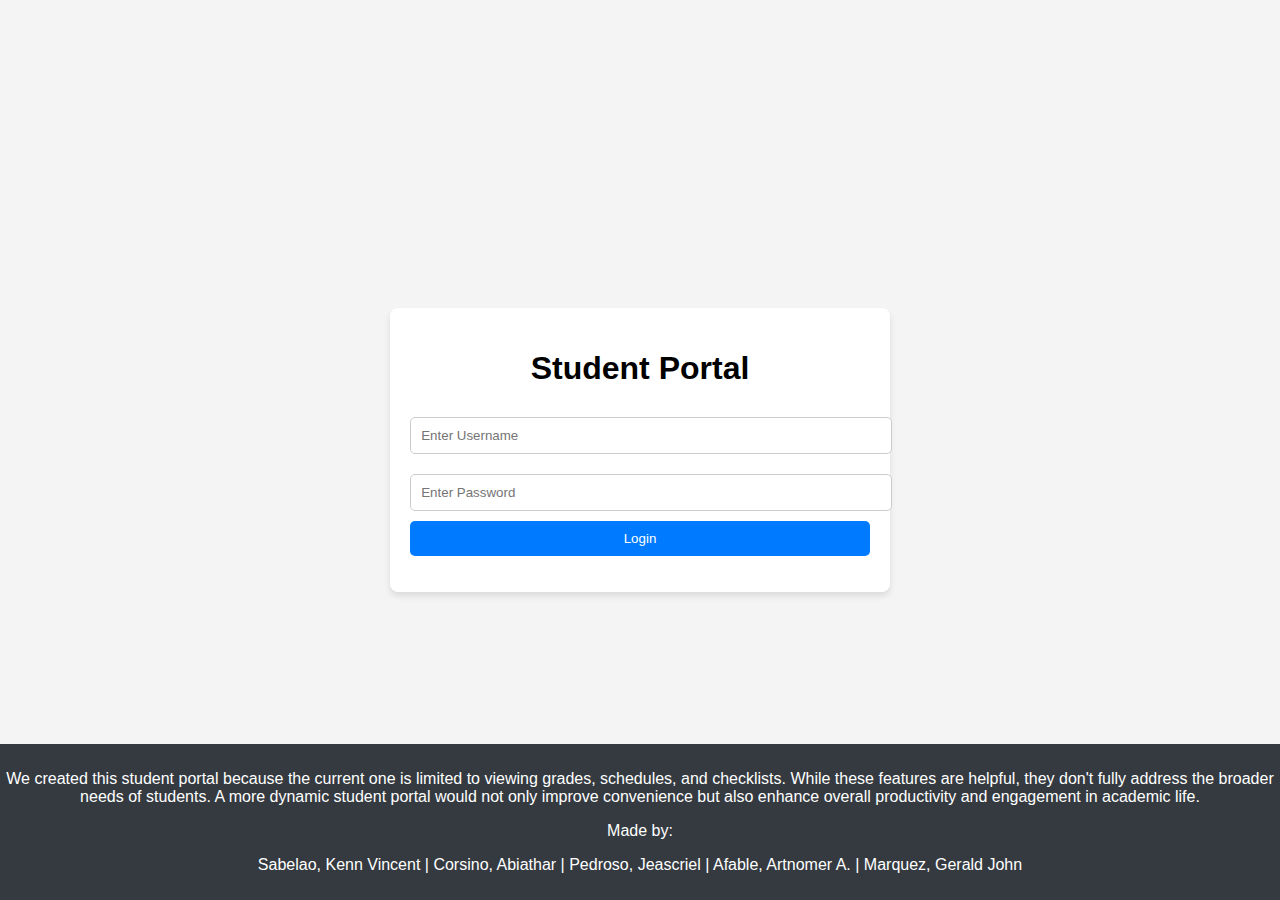
==== dashboard.html @ 7c07e000 "Add files via upload" ====
<!DOCTYPE html>
<html lang="en">
  <head>
    <meta charset="UTF-8" />
    <meta name="viewport" content="width=device-width, initial-scale=1.0" />
    <title>Dashboard</title>
    <link rel="stylesheet" href="styles.css" />
  </head>
  <body class="dashboard-body">
    <div class="sidebar">
      <h2>Student Portal</h2>
      <ul>
        <li><a href="#">Dashboard</a></li>
        <li><a href="#">Profile</a></li>
        <li><a href="#" id="logout">Logout</a></li>
      </ul>
    </div>
    <div class="main-content">
      <header>
        <h1>Welcome, <span id="username"></span>!</h1>
      </header>
      <section>
        <h2>Your Grades</h2>
        <table id="grades-table">
          <thead>
            <tr>
              <th>Subject</th>
              <th>Grade</th>
              <th>Semester</th>
            </tr>
          </thead>
          <tbody></tbody>
        </table>
      </section>
    </div>
    <script>
      document.addEventListener("DOMContentLoaded", () => {
        const user = JSON.parse(localStorage.getItem("loggedInUser"));
        if (!user) {
          window.location.href = "index.html";
          return;
        }

        document.getElementById("username").innerText = user.username;

        fetch("data/grades.json")
          .then((response) => response.json())
          .then((grades) => {
            const userGrades = grades.filter(
              (grade) => grade.student_id === user.id
            );
            const gradesTable = document.querySelector("#grades-table tbody");

            userGrades.forEach((grade) => {
              const row = document.createElement("tr");
              row.innerHTML = `
              <td>${grade.subject}</td>
              <td>${grade.grade}</td>
              <td>${grade.semester}</td>
            `;
              gradesTable.appendChild(row);
            });
          });

        document.getElementById("logout").addEventListener("click", () => {
          localStorage.removeItem("loggedInUser");
          window.location.href = "index.html";
        });
      });
    </script>

    <footer class="footer">
      <p>
        We created this student portal because the current one is limited to
        viewing grades, schedules, and checklists. While these features are
        helpful, they don't fully address the broader needs of students. A more
        dynamic student portal would not only improve convenience but also
        enhance overall productivity and engagement in academic life.
      </p>
      <p>Made by:</p>
      <p>
        Sabelao, Kenn Vincent | Corsino, Abiathar | Pedroso, Jeascriel | Afable,
        Artnomer A. | Marquez, Gerald John
      </p>
    </footer>
  </body>
</html>
---- styles.css ----
body {
  margin: 0;
  font-family: Arial, sans-serif;
}

.login-body {
  display: flex;
  justify-content: center;
  align-items: center;
  height: 100vh;
  background-color: #f4f4f4;
}

.login-container {
  background: white;
  padding: 20px;
  border-radius: 8px;
  box-shadow: 0 4px 6px rgba(0, 0, 0, 0.1);
  text-align: center;
}

.login-container h1 {
  margin-bottom: 20px;
}

.login-container input {
  width: 100%;
  padding: 10px;
  margin: 10px 0;
  border: 1px solid #ccc;
  border-radius: 5px;
}

.login-container button {
  width: 100%;
  padding: 10px;
  background-color: #007bff;
  color: white;
  border: none;
  border-radius: 5px;
  cursor: pointer;
}

.login-container button:hover {
  background-color: #0056b3;
}

#error-message {
  color: red;
  margin-top: 10px;
}

.dashboard-body {
  display: flex;
  height: 100vh;
}

.sidebar {
  width: 250px;
  background-color: #343a40;
  color: white;
  display: flex;
  flex-direction: column;
  padding: 20px;
}

.sidebar h2 {
  text-align: center;
  margin-bottom: 20px;
}

.sidebar ul {
  list-style: none;
  padding: 0;
}

.sidebar ul li {
  margin: 15px 0;
}

.sidebar ul li a {
  color: white;
  text-decoration: none;
  font-size: 18px;
  display: block;
  padding: 10px;
  border-radius: 5px;
  transition: background-color 0.3s;
}

.sidebar ul li a:hover {
  background-color: #495057;
}

.main-content {
  flex: 1;
  padding: 20px;
  background-color: #f8f9fa;
}

header {
  background: #007bff;
  color: white;
  padding: 15px 20px;
  border-radius: 5px;
  margin-bottom: 20px;
}

header h1 {
  margin: 0;
}

table {
  width: 100%;
  border-collapse: collapse;
  margin-top: 20px;
}

table th,
table td {
  border: 1px solid #ddd;
  padding: 10px;
  text-align: left;
}

table th {
  background-color: #007bff;
  color: white;
}

table tr:nth-child(even) {
  background-color: #f4f4f4;
}

table tr:hover {
  background-color: #e9ecef;
}

.footer {
  background-color: #343a40;
  color: white;
  text-align: center;
  padding: 10px 20px;
  position: fixed;
  bottom: 0;
  width: 100%;
}

.footer ul {
  list-style: none;
  padding: 0;
  margin: 0;
}

.footer li {
  margin: 5px 0;
}
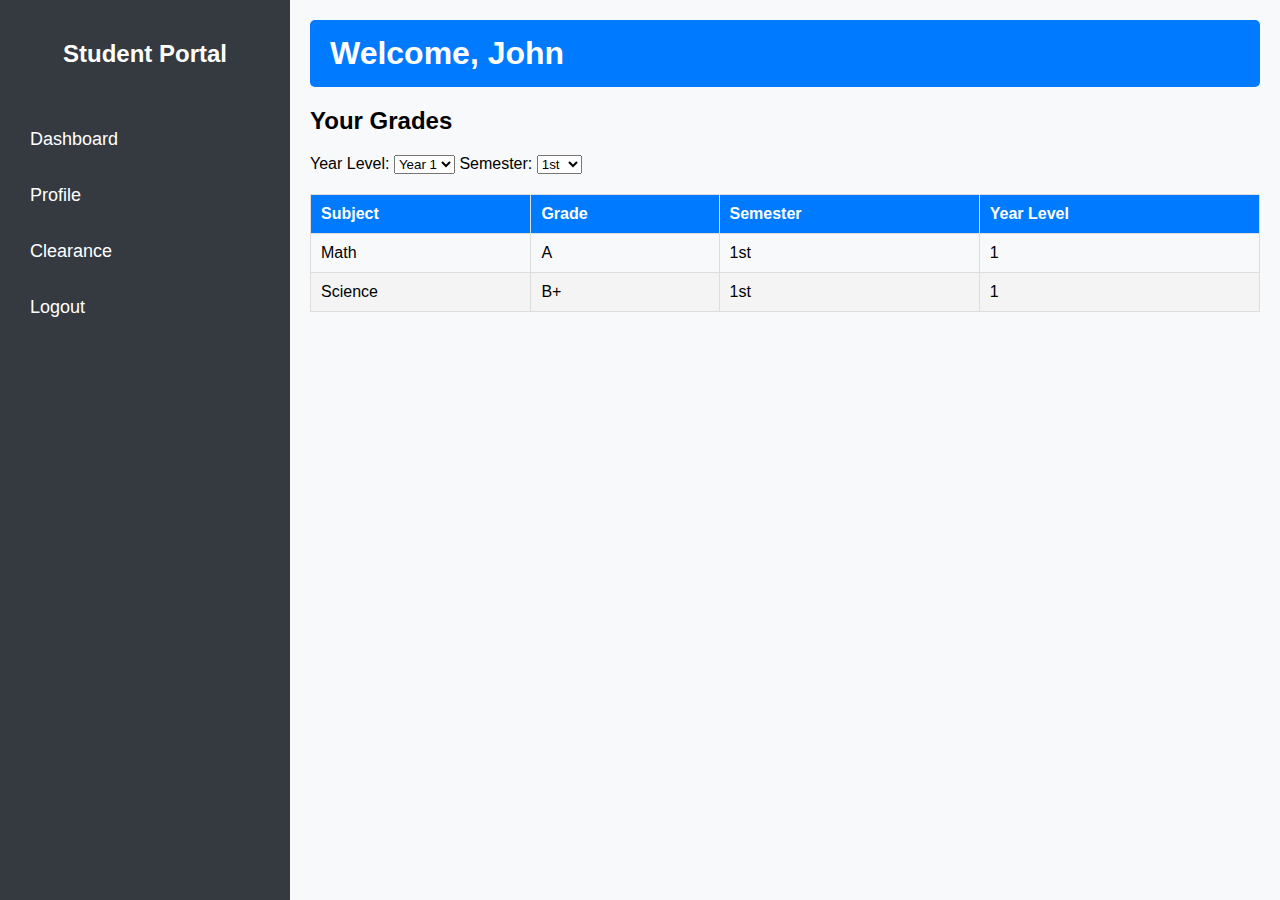
==== commit 3276db49: "New Page" ====
--- a/dashboard.html
+++ b/dashboard.html
@@ -1,87 +1,111 @@
 <!DOCTYPE html>
 <html lang="en">
-  <head>
-    <meta charset="UTF-8" />
-    <meta name="viewport" content="width=device-width, initial-scale=1.0" />
+<head>
+    <meta charset="UTF-8">
+    <meta name="viewport" content="width=device-width, initial-scale=1.0">
     <title>Dashboard</title>
-    <link rel="stylesheet" href="styles.css" />
-  </head>
-  <body class="dashboard-body">
+    <link rel="stylesheet" href="styles.css">
+    <script>
+ 
+        function loadDashboardData() {
+            fetch('data.json')
+                .then(response => response.json())
+                .then(data => {
+            
+                    document.getElementById('student-name').textContent = `Welcome, ${data.student.first_name}`;
+
+               
+                    const yearSelect = document.getElementById('year_level');
+                    const semesterSelect = document.getElementById('semester');
+
+                    data.dropdowns.year_levels.forEach(year => {
+                        const option = document.createElement('option');
+                        option.value = year;
+                        option.textContent = `Year ${year}`;
+                        if (year === data.dropdown_selected_year) option.selected = true;
+                        yearSelect.appendChild(option);
+                    });
+
+                    data.dropdowns.semesters.forEach(semester => {
+                        const option = document.createElement('option');
+                        option.value = semester;
+                        option.textContent = semester;
+                        if (semester === data.dropdown_selected_semester) option.selected = true;
+                        semesterSelect.appendChild(option);
+                    });
+
+               
+                    const gradesTableBody = document.getElementById('grades-table-body');
+                    if (data.grades && data.grades.length > 0) {
+                        data.grades.forEach(grade => {
+                            const row = document.createElement('tr');
+                            row.innerHTML = `
+                                <td>${grade.subject}</td>
+                                <td>${grade.grade}</td>
+                                <td>${grade.semester}</td>
+                                <td>${grade.year_level}</td>
+                            `;
+                            gradesTableBody.appendChild(row);
+                        });
+                    } else {
+                        const row = document.createElement('tr');
+                        row.innerHTML = `<td colspan="4">No grades available for the selected year and semester.</td>`;
+                        gradesTableBody.appendChild(row);
+                    }
+                })
+                .catch(error => console.error('Error loading data:', error));
+        }
+        
+        window.onload = loadDashboardData;
+    </script>
+</head>
+<body class="dashboard-body">
     <div class="sidebar">
-      <h2>Student Portal</h2>
-      <ul>
-        <li><a href="#">Dashboard</a></li>
-        <li><a href="#">Profile</a></li>
-        <li><a href="#" id="logout">Logout</a></li>
-      </ul>
+        <h2>Student Portal</h2>
+        <ul>
+            <li><a href="#">Dashboard</a></li>
+            <li><a href="profile.php">Profile</a></li>
+            <li><a href="api/clearance.php">Clearance</a></li>
+            <li><a href="logout.php">Logout</a></li>
+        </ul>
     </div>
     <div class="main-content">
-      <header>
-        <h1>Welcome, <span id="username"></span>!</h1>
-      </header>
-      <section>
-        <h2>Your Grades</h2>
-        <table id="grades-table">
-          <thead>
-            <tr>
-              <th>Subject</th>
-              <th>Grade</th>
-              <th>Semester</th>
-            </tr>
-          </thead>
-          <tbody></tbody>
-        </table>
-      </section>
+        <header>
+
+            <h1 id="student-name">Welcome, Loading...</h1>
+        </header>
+        
+        <section>
+            <h2>Your Grades</h2>
+            
+     
+            <form method="get" action="dashboard.php">
+                <label for="year_level">Year Level:</label>
+                <select name="year_level" id="year_level" onchange="this.form.submit()">
+        
+                </select>
+
+                <label for="semester">Semester:</label>
+                <select name="semester" id="semester" onchange="this.form.submit()">
+
+                </select>
+            </form>
+
+            <table id="grades-table">
+                <thead>
+                    <tr>
+                        <th>Subject</th>
+                        <th>Grade</th>
+                        <th>Semester</th>
+                        <th>Year Level</th>
+                    </tr>
+                </thead>
+                <tbody id="grades-table-body">
+           
+                </tbody>
+            </table>
+        </section>
     </div>
-    <script>
-      document.addEventListener("DOMContentLoaded", () => {
-        const user = JSON.parse(localStorage.getItem("loggedInUser"));
-        if (!user) {
-          window.location.href = "index.html";
-          return;
-        }
-
-        document.getElementById("username").innerText = user.username;
-
-        fetch("data/grades.json")
-          .then((response) => response.json())
-          .then((grades) => {
-            const userGrades = grades.filter(
-              (grade) => grade.student_id === user.id
-            );
-            const gradesTable = document.querySelector("#grades-table tbody");
-
-            userGrades.forEach((grade) => {
-              const row = document.createElement("tr");
-              row.innerHTML = `
-              <td>${grade.subject}</td>
-              <td>${grade.grade}</td>
-              <td>${grade.semester}</td>
-            `;
-              gradesTable.appendChild(row);
-            });
-          });
-
-        document.getElementById("logout").addEventListener("click", () => {
-          localStorage.removeItem("loggedInUser");
-          window.location.href = "index.html";
-        });
-      });
-    </script>
-
-    <footer class="footer">
-      <p>
-        We created this student portal because the current one is limited to
-        viewing grades, schedules, and checklists. While these features are
-        helpful, they don't fully address the broader needs of students. A more
-        dynamic student portal would not only improve convenience but also
-        enhance overall productivity and engagement in academic life.
-      </p>
-      <p>Made by:</p>
-      <p>
-        Sabelao, Kenn Vincent | Corsino, Abiathar | Pedroso, Jeascriel | Afable,
-        Artnomer A. | Marquez, Gerald John
-      </p>
-    </footer>
-  </body>
+    <script src="script.js"></script>
+</body>
 </html>
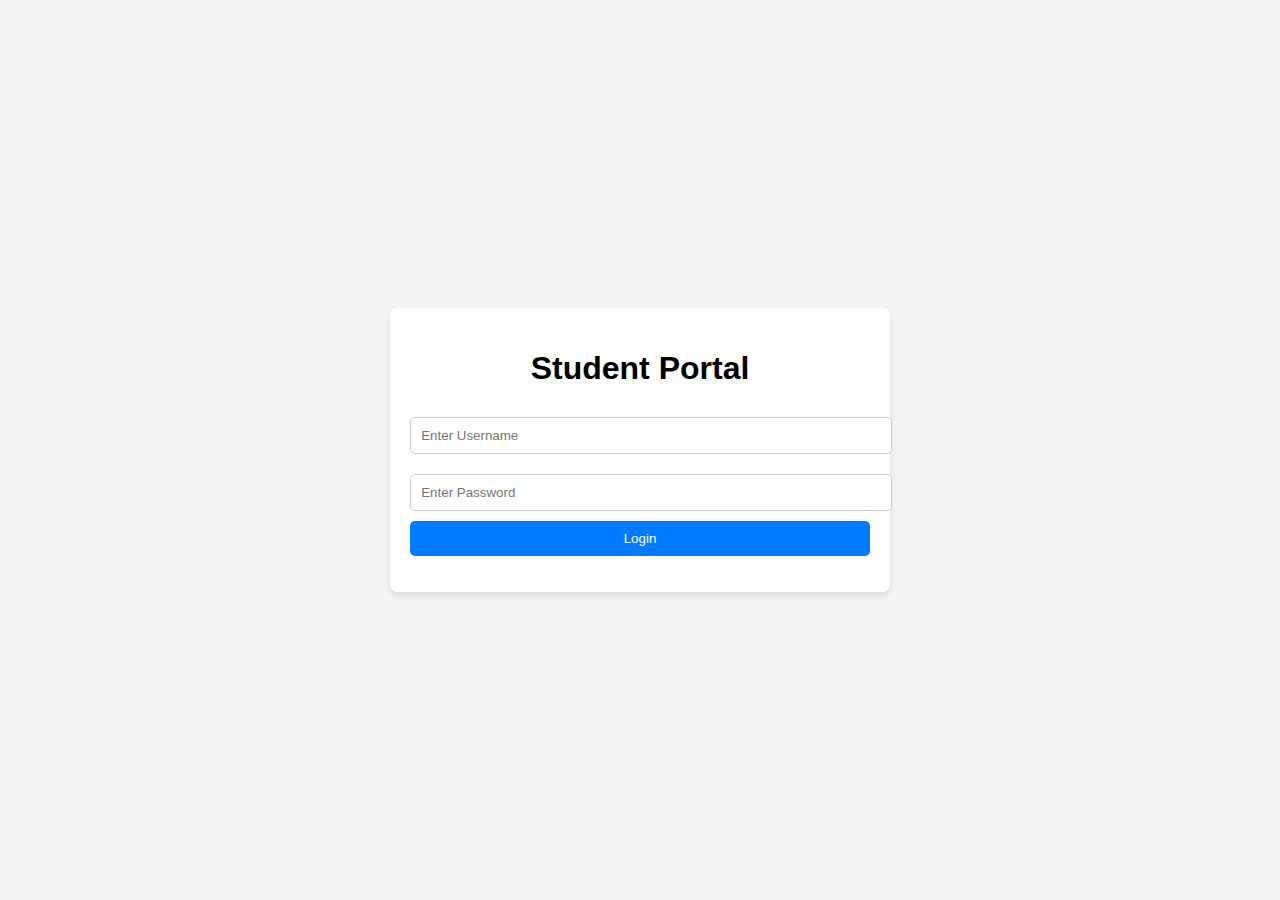
==== commit 22fcc6d4: "commit" ====
--- a/dashboard.html
+++ b/dashboard.html
@@ -1,111 +1,72 @@
 <!DOCTYPE html>
 <html lang="en">
-<head>
-    <meta charset="UTF-8">
-    <meta name="viewport" content="width=device-width, initial-scale=1.0">
+  <head>
+    <meta charset="UTF-8" />
+    <meta name="viewport" content="width=device-width, initial-scale=1.0" />
     <title>Dashboard</title>
-    <link rel="stylesheet" href="styles.css">
-    <script>
- 
-        function loadDashboardData() {
-            fetch('data.json')
-                .then(response => response.json())
-                .then(data => {
-            
-                    document.getElementById('student-name').textContent = `Welcome, ${data.student.first_name}`;
-
-               
-                    const yearSelect = document.getElementById('year_level');
-                    const semesterSelect = document.getElementById('semester');
-
-                    data.dropdowns.year_levels.forEach(year => {
-                        const option = document.createElement('option');
-                        option.value = year;
-                        option.textContent = `Year ${year}`;
-                        if (year === data.dropdown_selected_year) option.selected = true;
-                        yearSelect.appendChild(option);
-                    });
-
-                    data.dropdowns.semesters.forEach(semester => {
-                        const option = document.createElement('option');
-                        option.value = semester;
-                        option.textContent = semester;
-                        if (semester === data.dropdown_selected_semester) option.selected = true;
-                        semesterSelect.appendChild(option);
-                    });
-
-               
-                    const gradesTableBody = document.getElementById('grades-table-body');
-                    if (data.grades && data.grades.length > 0) {
-                        data.grades.forEach(grade => {
-                            const row = document.createElement('tr');
-                            row.innerHTML = `
-                                <td>${grade.subject}</td>
-                                <td>${grade.grade}</td>
-                                <td>${grade.semester}</td>
-                                <td>${grade.year_level}</td>
-                            `;
-                            gradesTableBody.appendChild(row);
-                        });
-                    } else {
-                        const row = document.createElement('tr');
-                        row.innerHTML = `<td colspan="4">No grades available for the selected year and semester.</td>`;
-                        gradesTableBody.appendChild(row);
-                    }
-                })
-                .catch(error => console.error('Error loading data:', error));
-        }
-        
-        window.onload = loadDashboardData;
-    </script>
-</head>
-<body class="dashboard-body">
+    <link rel="stylesheet" href="styles.css" />
+  </head>
+  <body class="dashboard-body">
     <div class="sidebar">
-        <h2>Student Portal</h2>
-        <ul>
-            <li><a href="#">Dashboard</a></li>
-            <li><a href="profile.php">Profile</a></li>
-            <li><a href="api/clearance.php">Clearance</a></li>
-            <li><a href="logout.php">Logout</a></li>
-        </ul>
+      <h2>Student Portal</h2>
+      <ul>
+        <li><a href="#">Dashboard</a></li>
+        <li><a href="#">Profile</a></li>
+        <li><a href="#" id="logout">Logout</a></li>
+      </ul>
     </div>
     <div class="main-content">
-        <header>
+      <header>
+        <h1>Welcome, <span id="username"></span>!</h1>
+      </header>
+      <section>
+        <h2>Your Grades</h2>
+        <table id="grades-table">
+          <thead>
+            <tr>
+              <th>Subject</th>
+              <th>Grade</th>
+              <th>Semester</th>
+            </tr>
+          </thead>
+          <tbody></tbody>
+        </table>
+      </section>
+    </div>
+    <script>
+      document.addEventListener("DOMContentLoaded", () => {
+        const user = JSON.parse(localStorage.getItem("loggedInUser"));
+        if (!user) {
+          window.location.href = "index.html";
+          return;
+        }
 
-            <h1 id="student-name">Welcome, Loading...</h1>
-        </header>
-        
-        <section>
-            <h2>Your Grades</h2>
-            
-     
-            <form method="get" action="dashboard.php">
-                <label for="year_level">Year Level:</label>
-                <select name="year_level" id="year_level" onchange="this.form.submit()">
-        
-                </select>
+        document.getElementById("username").innerText = user.username;
 
-                <label for="semester">Semester:</label>
-                <select name="semester" id="semester" onchange="this.form.submit()">
+        fetch("data/grades.json")
+          .then((response) => response.json())
+          .then((grades) => {
+            const userGrades = grades.filter(
+              (grade) => grade.student_id === user.id
+            );
+            const gradesTable = document.querySelector("#grades-table tbody");
 
-                </select>
-            </form>
+            userGrades.forEach((grade) => {
+              const row = document.createElement("tr");
+              row.innerHTML = `
+              <td>${grade.subject}</td>
+              <td>${grade.grade}</td>
+              <td>${grade.semester}</td>
+            `;
+              gradesTable.appendChild(row);
+            });
+          });
 
-            <table id="grades-table">
-                <thead>
-                    <tr>
-                        <th>Subject</th>
-                        <th>Grade</th>
-                        <th>Semester</th>
-                        <th>Year Level</th>
-                    </tr>
-                </thead>
-                <tbody id="grades-table-body">
-           
-                </tbody>
-            </table>
-        </section>
-    </div>
-    <script src="script.js"></script>
-</body>
+        document.getElementById("logout").addEventListener("click", () => {
+          localStorage.removeItem("loggedInUser");
+          window.location.href = "index.html";
+        });
+      });
+    </script>
+  </body>
 </html>
--- a/styles.css
+++ b/styles.css
@@ -135,23 +135,3 @@
 table tr:hover {
   background-color: #e9ecef;
 }
-
-.footer {
-  background-color: #343a40;
-  color: white;
-  text-align: center;
-  padding: 10px 20px;
-  position: fixed;
-  bottom: 0;
-  width: 100%;
-}
-
-.footer ul {
-  list-style: none;
-  padding: 0;
-  margin: 0;
-}
-
-.footer li {
-  margin: 5px 0;
-}
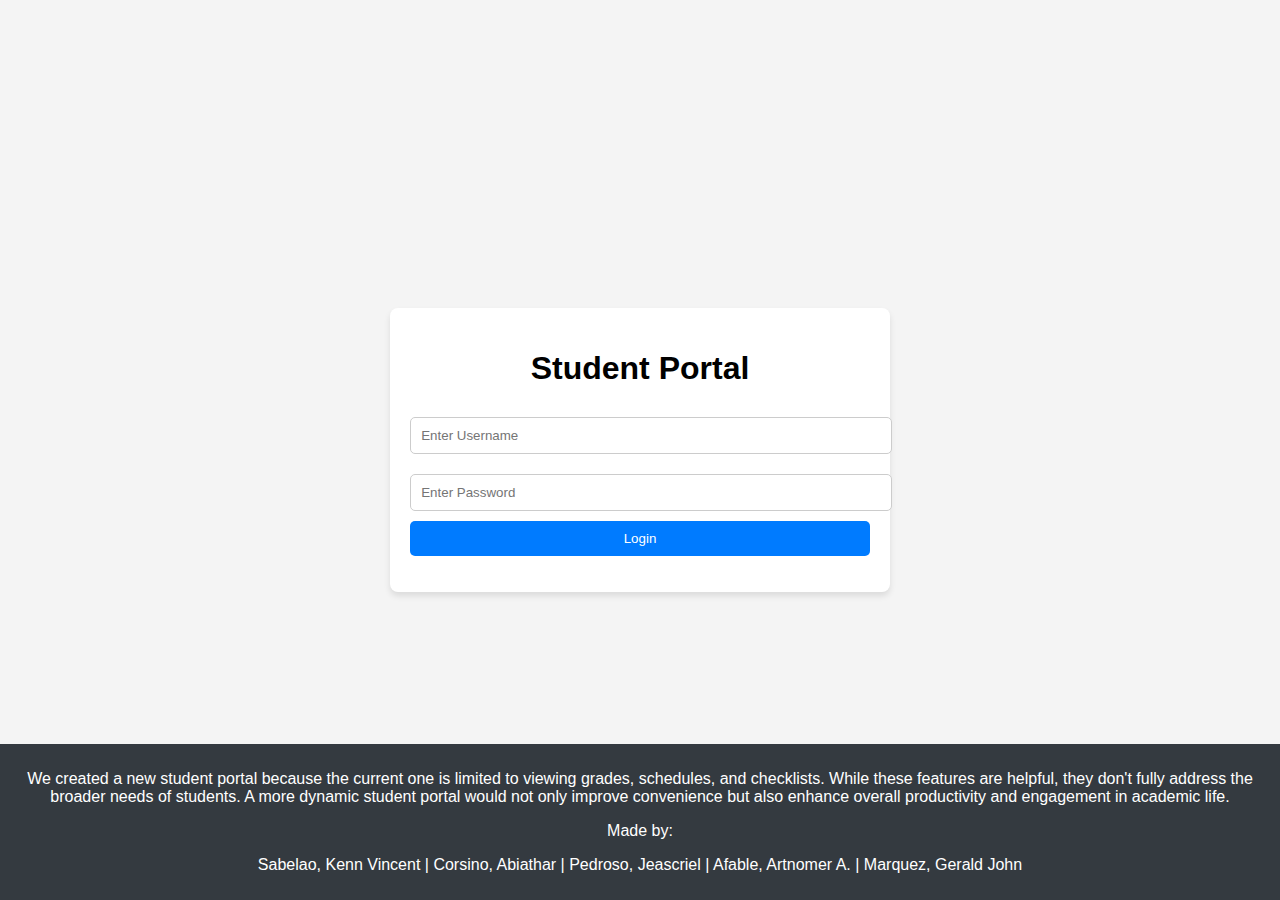
==== commit ae169baf: "update" ====
--- a/dashboard.html
+++ b/dashboard.html
@@ -68,5 +68,20 @@
         });
       });
     </script>
+
+    <footer class="footer">
+      <p>
+        We created a new student portal because the current one is limited to
+        viewing grades, schedules, and checklists. While these features are
+        helpful, they don't fully address the broader needs of students. A more
+        dynamic student portal would not only improve convenience but also
+        enhance overall productivity and engagement in academic life.
+      </p>
+      <p>Made by:</p>
+      <p>
+        Sabelao, Kenn Vincent | Corsino, Abiathar | Pedroso, Jeascriel | Afable,
+        Artnomer A. | Marquez, Gerald John
+      </p>
+    </footer>
   </body>
 </html>
--- a/styles.css
+++ b/styles.css
@@ -135,3 +135,23 @@
 table tr:hover {
   background-color: #e9ecef;
 }
+
+.footer {
+  background-color: #343a40;
+  color: white;
+  text-align: center;
+  padding: 10px 20px;
+  position: fixed;
+  bottom: 0;
+  width: 100%;
+}
+
+.footer ul {
+  list-style: none;
+  padding: 0;
+  margin: 0;
+}
+
+.footer li {
+  margin: 5px 0;
+}
